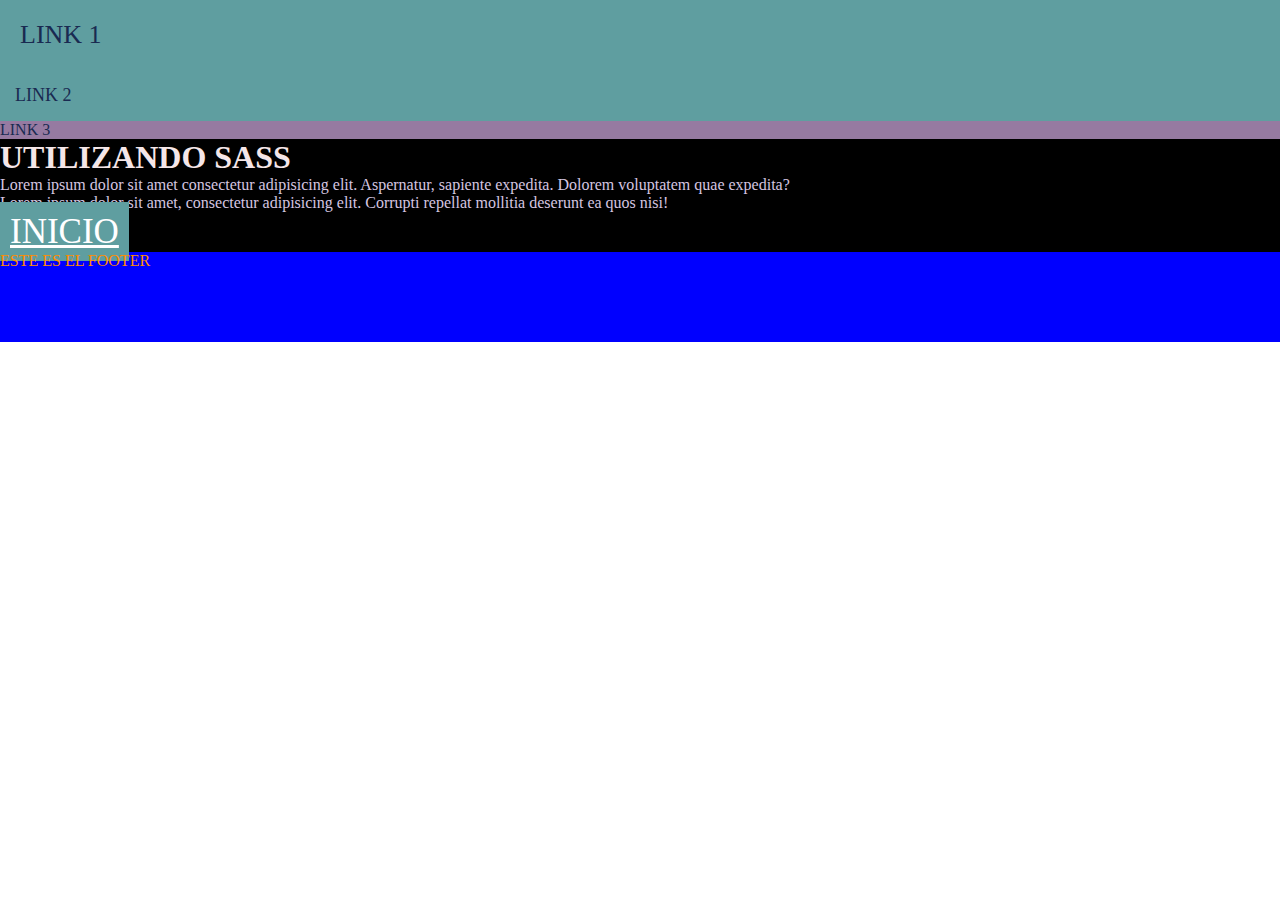
==== index.html @ cb4d7e94 "aplicando sass" ====
<!DOCTYPE html>
<html lang="en">

<head>
    <meta charset="UTF-8">
    <meta http-equiv="X-UA-Compatible" content="IE=edge">
    <meta name="viewport" content="width=device-width, initial-scale=1.0">
    <link rel="stylesheet" href="./css/style.css">
    <title>Document</title>
</head>

<body>
    <nav class="nav">
        <ul class="listaLinks">
            <li class="btn-grande">LINK 1</li>
            <li class="btn-mediano">LINK 2</li>
            <li>LINK 3</li>
        </ul>
    </nav>
    <main>
        <h1>UTILIZANDO SASS</h1>
        <div>
            <p>Lorem ipsum dolor sit amet consectetur adipisicing elit. Aspernatur, sapiente expedita. Dolorem
                voluptatem quae expedita?</p>
            <p>Lorem ipsum dolor sit amet, consectetur adipisicing elit. Corrupti repellat mollitia deserunt ea quos
                nisi!</p>
            <a href="./index.html">INICIO</a>
        </div>
    </main>

    <footer>
        <p>ESTE ES EL FOOTER</p>
    </footer>
</body>

</html>
---- css/style.css ----
* {
  margin: 0;
  padding: 0;
  box-sizing: border-box; }

.nav {
  background-color: #967AA1; }
  .nav .listaLinks li {
    color: #192A51; }

main {
  background-color: black; }
  main h1 {
    color: #F5E6E8; }
  main div {
    color: #D5C6E0; }
    main div a {
      color: white;
      background-color: cadetblue;
      padding: 10px;
      font-size: 35px; }
      main div a:hover {
        background-color: crimson; }

#mainBlog {
  color: white;
  background-color: darkolivegreen; }

footer {
  width: 100%;
  background-color: blue;
  color: darkorange;
  height: 10vh; }

.btn-grande {
  font-size: 26px;
  padding: 20px;
  background-color: cadetblue; }

.btn-mediano {
  font-size: 18px;
  padding: 15px;
  background-color: cadetblue; }
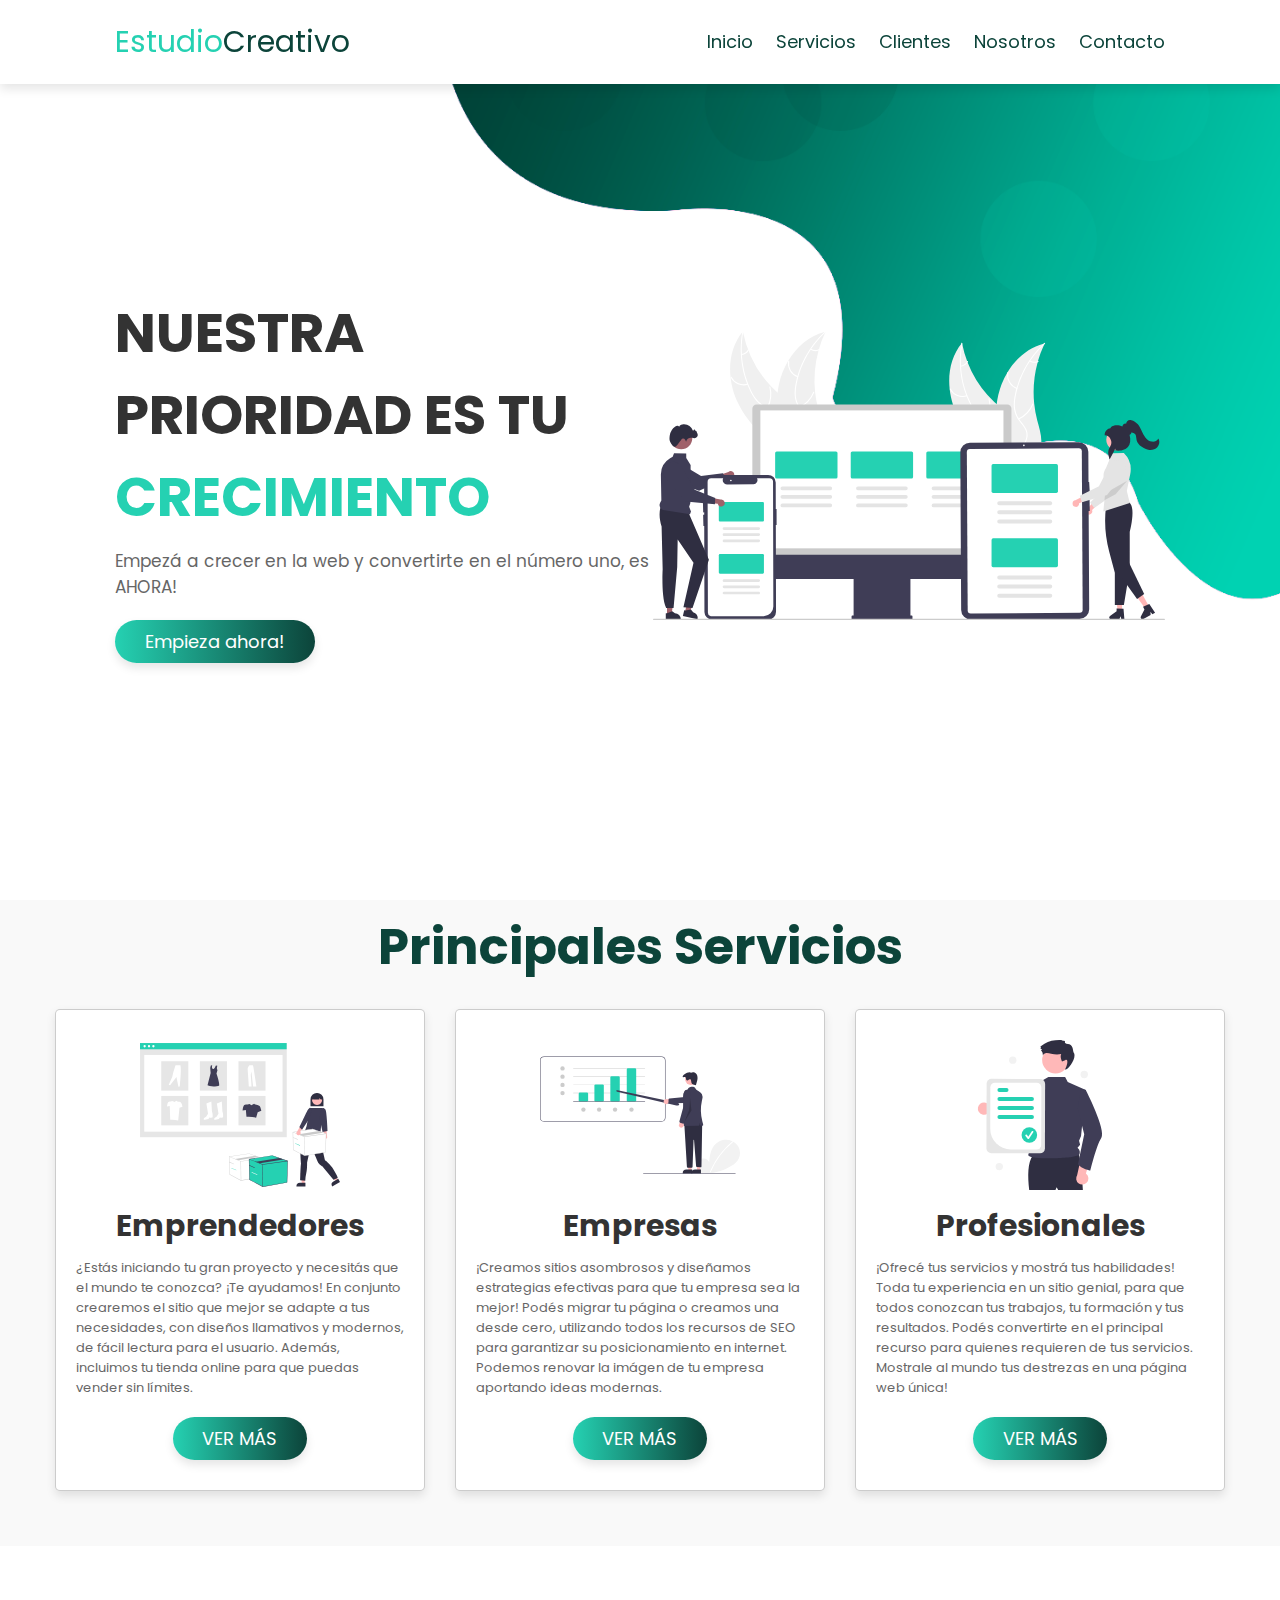
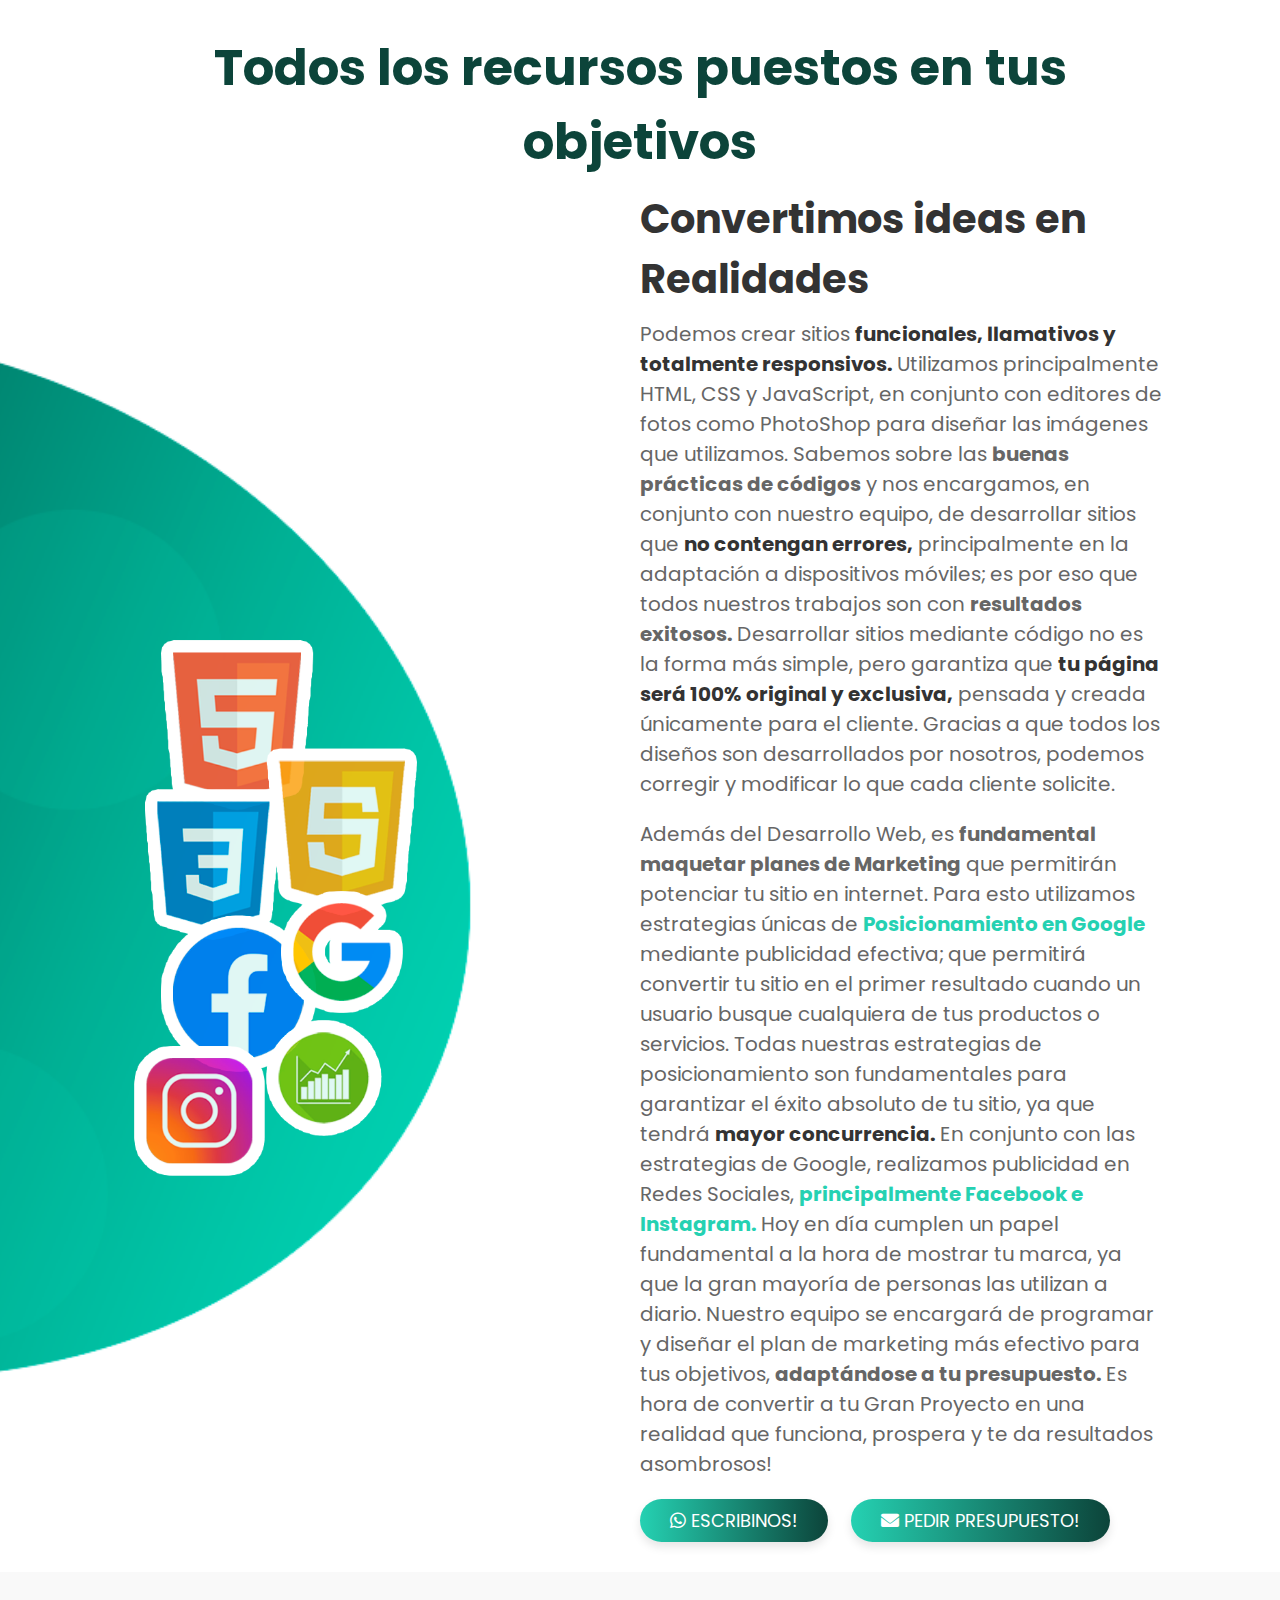
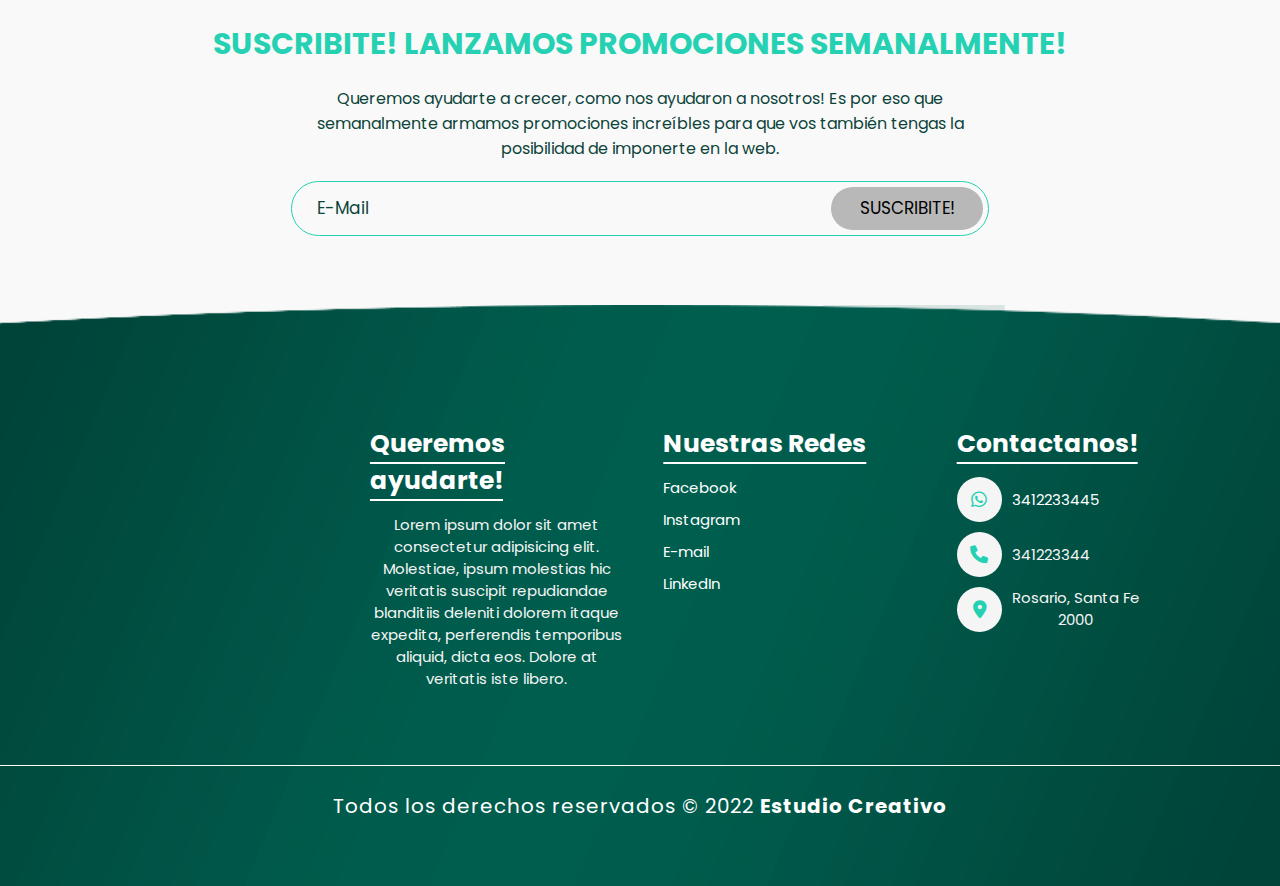
==== commit db55cac8: "subida del proyecto" ====
--- a/index.html
+++ b/index.html
@@ -1,36 +1,147 @@
 <!DOCTYPE html>
-<html lang="en">
+<html lang="es">
 
 <head>
     <meta charset="UTF-8">
     <meta http-equiv="X-UA-Compatible" content="IE=edge">
     <meta name="viewport" content="width=device-width, initial-scale=1.0">
+    <meta name="keywords" content="servicios, desarrollo web, pagina, html, emprendedores, empresas">
+    <meta name="description" content="Somos un Estudio de Desarrollo Web y Marketing al servicio de cada cliente">
+    <title>Estudio Creativo</title>
+    <link rel="shortcut icon" href="./img/favicon.ico">
+    <link rel="stylesheet" href="https://cdnjs.cloudflare.com/ajax/libs/font-awesome/6.0.0/css/all.min.css">
     <link rel="stylesheet" href="./css/style.css">
-    <title>Document</title>
 </head>
 
 <body>
-    <nav class="nav">
-        <ul class="listaLinks">
-            <li class="btn-grande">LINK 1</li>
-            <li class="btn-mediano">LINK 2</li>
-            <li>LINK 3</li>
-        </ul>
-    </nav>
-    <main>
-        <h1>UTILIZANDO SASS</h1>
-        <div>
-            <p>Lorem ipsum dolor sit amet consectetur adipisicing elit. Aspernatur, sapiente expedita. Dolorem
-                voluptatem quae expedita?</p>
-            <p>Lorem ipsum dolor sit amet, consectetur adipisicing elit. Corrupti repellat mollitia deserunt ea quos
-                nisi!</p>
-            <a href="./index.html">INICIO</a>
+    <header>
+        <a href="./index.html" class="logo"><span>Estudio</span>Creativo</a>
+
+        <input type="checkbox" id="menu-bar">
+        <label for="menu-bar" class="fa fa-bars"></label>
+        <nav class="navbar">
+            <a href="../index.html">Inicio</a>
+            <a href="./pages/servicios.html">Servicios</a>
+            <a href="./pages/portfolio.html">Clientes</a>
+            <a href="./pages/nosotros.html">Nosotros</a>
+            <a href="./pages/contacto.html">Contacto</a>
+        </nav>
+    </header>
+
+    <section class="inicio" id="inicio">
+        <div class="content">
+            <h3>Nuestra prioridad es tu <span>crecimiento</span></h3>
+            <p> Empezá a crecer en la web y convertirte en el número uno, es AHORA!</p>
+            <a href="./secciones/servicios.html" class="btn">Empieza ahora!</a>
         </div>
-    </main>
 
-    <footer>
-        <p>ESTE ES EL FOOTER</p>
-    </footer>
+        <div class="image">
+            <img src="./img/inicio.svg" alt="imageninicio">
+        </div>
+    </section>
+
+    <div class="detalles">
+        <h1 class="heading">Principales Servicios</h1>
+        <div class="caja-contenedor">
+            <div class="caja">
+                <img src="./img/emprendedores.svg" width="200" height="200" alt="ilustracionemprendedores">
+                <h3>Emprendedores</h3>
+                <p>¿Estás iniciando tu gran proyecto y necesitás que el mundo te conozca? ¡Te ayudamos! En conjunto crearemos el sitio que mejor se adapte a tus necesidades, con diseños llamativos y modernos, de fácil lectura para el usuario. Además, incluimos tu tienda online para que puedas vender sin límites.</p>
+
+                <a href="./secciones/servicios.html" class="btn">VER MÁS</a>
+            </div>
+
+            <div class="caja">
+                <img src="./img/empresas.svg" width="200" height="200" alt="ilustracionempresas">
+                <h3>Empresas</h3>
+                <p>¡Creamos sitios asombrosos y diseñamos estrategias efectivas para que tu empresa sea la mejor! Podés migrar tu página o creamos una desde cero, utilizando todos los recursos de SEO para garantizar su posicionamiento en internet. Podemos renovar la imágen de tu empresa aportando ideas modernas.</p>
+
+
+                <a href="./secciones/servicios.html" class="btn">VER MÁS</a>
+            </div>
+
+            <div class="caja">
+                <img src="./img/profesionales.svg" width="200" height="200" alt="ilustracionprofesionales">
+                <h3>Profesionales</h3>
+                <p>¡Ofrecé tus servicios y mostrá tus habilidades! Toda tu experiencia en un sitio genial, para que todos conozcan tus trabajos, tu formación y tus resultados. Podés convertirte en el principal recurso para quienes requieren de tus servicios. Mostrale al mundo tus destrezas en una página web única!</p>
+
+                <a href="./secciones/servicios.html" class="btn">VER MÁS</a>
+            </div>
+        </div>
+    </div>
+
+
+    <section class="acerca_de">
+        <h1 class="heading">Todos los recursos puestos en tus objetivos</h1>
+        <div class="columna">
+            <div class="image">
+                <img src="./img/servis.png" alt="recursosdediseño">
+            </div>
+
+            <div class="content">
+                <h3>Convertimos ideas en Realidades</h3>
+                <p>Podemos crear sitios <span class="funcionales">funcionales, llamativos y totalmente responsivos.</span> Utilizamos principalmente HTML, CSS y JavaScript, en conjunto con editores de fotos como PhotoShop para diseñar las imágenes que utilizamos. Sabemos sobre las <span class="buenas">buenas prácticas de códigos</span> y nos encargamos, en conjunto con nuestro equipo, de desarrollar sitios que <span class="nocont">no contengan errores,</span> principalmente en la adaptación a dispositivos móviles; es por eso que todos nuestros trabajos son con <span class="resultados">resultados exitosos.</span> Desarrollar sitios mediante código no es la forma más simple, pero garantiza que <span class="tupag">tu página será 100% original y exclusiva,</span> pensada y creada únicamente para el cliente. Gracias a que todos los diseños son desarrollados por nosotros, podemos corregir y modificar lo que cada cliente solicite.</p>
+            
+                <p>Además del Desarrollo Web, es <span class="fundamental">fundamental maquetar planes de Marketing</span> que permitirán potenciar tu sitio en internet. Para esto utilizamos estrategias únicas de <span class="posicionamiento">Posicionamiento en Google</span> mediante publicidad efectiva; que permitirá convertir tu sitio en el primer resultado cuando un usuario busque cualquiera de tus productos o servicios. Todas nuestras estrategias de posicionamiento son fundamentales para garantizar el éxito absoluto de tu sitio, ya que tendrá <span class="mayor">mayor concurrencia.</span> En conjunto con las estrategias de Google, realizamos publicidad en Redes Sociales, <span class="princip">principalmente Facebook e Instagram.</span> Hoy en día cumplen un papel fundamental a la hora de mostrar tu marca, ya que la gran mayoría de personas las utilizan a diario. Nuestro equipo se encargará de programar y diseñar el plan de marketing más efectivo para tus objetivos, <span class="adaptan">adaptándose a tu presupuesto.</span> Es hora de convertir a tu Gran Proyecto en una realidad que funciona, prospera y te da resultados asombrosos!</p>
+                
+                <div class="bottons">
+                    <a href="wa.link/phvful" class="btn"><i class="fa-brands fa-whatsapp"></i> ESCRIBINOS!</a>
+                    <a href="https://www.gmail.com" class="btn"><i class="fa-solid fa-envelope"></i> PEDIR PRESUPUESTO!</a>
+                </div>
+            </div>
+        </div>
+    </section>
+
+
+    <div class="suscribite">
+        <h3>SUSCRIBITE! LANZAMOS PROMOCIONES SEMANALMENTE!</h3>
+        <p>Queremos ayudarte a crecer, como nos ayudaron a nosotros! Es por eso que semanalmente armamos promociones increíbles para que vos también tengas la posibilidad de imponerte en la web.</p>
+        <form action="">
+            <input type="email" placeholder="E-mail" required>
+            <input type="submit" value="SUSCRIBITE!">
+        </form>
+    
+    </div>
+
+
+    <div class="footer">
+        <div class="caja-contenedor">
+            <div class="caja">
+                <h3>Queremos ayudarte!</h3>
+                <p>Lorem ipsum dolor sit amet consectetur adipisicing elit. Molestiae, ipsum molestias hic veritatis suscipit repudiandae blanditiis deleniti dolorem itaque expedita, perferendis temporibus aliquid, dicta eos. Dolore at veritatis iste libero.</p>
+            </div>
+
+            <div class="caja">
+                <h3>Nuestras Redes</h3>
+                <a href="https://www.facebook.com/estudiocreativo"> Facebook</a>
+                <a href="https://www.instagram.com/estudio.creativo">Instagram</a>
+                <a href="https://www.gmail.com">E-mail</a>
+                <a href="https://www.linkedin.com/estudiocreativo">LinkedIn</a>
+            </div>
+
+            <div class="caja">
+                <h3>Contactanos!</h3>
+            
+                <div class="info">
+                    <i class="fa-brands fa-whatsapp"></i>
+                    <a href="wa.link/phvful">3412233445</a>
+                </div>
+
+                <div class="info">
+                    <i class="fas fa-phone"></i>
+                    <p>341223344</p>
+                </div>
+
+                <div class="info">
+                    <i class="fas fa-map-marker-alt"></i>
+                    <p>Rosario, Santa Fe <br>2000</p>
+                </div>
+            </div>
+        </div>
+
+        <p class="creditos">Todos los derechos reservados © 2022 <b>Estudio Creativo</b></p>
+    </div>
+
 </body>
 
 </html>--- a/css/style.css
+++ b/css/style.css
@@ -1,43 +1,556 @@
+@import url("https://fonts.googleapis.com/css2?family=Bebas+Neue&family=Poppins:wght@200;400;600&family=Prompt:wght@200;300;500&family=Raleway:wght@300;400;500&family=Saira+Condensed:wght@300;500;700&display=swap");
 * {
   margin: 0;
   padding: 0;
-  box-sizing: border-box; }
-
-.nav {
-  background-color: #967AA1; }
-  .nav .listaLinks li {
-    color: #192A51; }
+  box-sizing: border-box;
+  font-family: 'Poppins', sans-serif;
+  text-decoration: none;
+  outline: none;
+  border: none; }
+
+*::selection {
+  background: var(--limon);
+  color: white; }
+
+html {
+  font-size: 62.4%; }
+
+body {
+  background: #f9f9f9; }
+
+section {
+  min-height: 100vh;
+  padding: 0 9%;
+  padding-top: 7.5rem;
+  padding-bottom: 2rem; }
+
+.heading {
+  text-align: center;
+  background: var(--verde);
+  color: transparent;
+  -webkit-background-clip: text;
+  background-clip: text;
+  font-size: 5rem;
+  padding: 1rem; }
+
+.funcionales {
+  color: #333;
+  font-weight: bold; }
+
+.buenas {
+  color: #666;
+  font-weight: bold; }
+
+.nocont {
+  color: #333;
+  font-weight: bold; }
+
+.resultados {
+  color: #666;
+  font-weight: bold; }
+
+.tupag {
+  color: #333;
+  font-weight: bold; }
+
+.fundamental {
+  color: #666;
+  font-weight: bold; }
+
+.posicionamiento {
+  color: #25d1b2;
+  font-weight: bold; }
+
+.mayor {
+  color: #333;
+  font-weight: bold; }
+
+.princip {
+  color: #25d1b2;
+  font-weight: bold; }
+
+.adaptan {
+  color: #666;
+  font-weight: bold; }
+
+header .logo {
+  font-size: 3rem;
+  color: #0c443a; }
+
+.heading {
+  text-align: center;
+  background: #0c443a;
+  color: transparent;
+  -webkit-background-clip: text;
+  background-clip: text;
+  font-size: 5rem;
+  padding: 1rem; }
+
+header {
+  position: fixed;
+  top: 0;
+  left: 0;
+  width: 100%;
+  background-color: white;
+  box-shadow: 0 0.5rem 1rem rgba(0, 0, 0, 0.1);
+  padding: 2rem 9%;
+  display: flex;
+  align-items: center;
+  justify-content: space-between;
+  z-index: 1000; }
+  header .logo span {
+    color: #25d1b2; }
+  header .navbar a {
+    font-size: 1.8rem;
+    margin-left: 2rem;
+    color: #0c443a;
+    cursor: pointer; }
+  header .navbar a:hover {
+    color: #25d1b2; }
+  header input {
+    display: none; }
+  header label {
+    font-size: 3rem;
+    color: #0c443a;
+    cursor: pointer;
+    visibility: hidden;
+    opacity: 0; }
+
+.inicio {
+  display: flex;
+  align-items: center;
+  justify-content: center;
+  background: url(../../img/inicio_fondo.png) no-repeat;
+  background-size: cover;
+  background-position: center; }
+  .inicio .image img {
+    width: 40vw;
+    animation: float 3s linear infinite; }
+
+@keyframes float {
+  0%,
+  100% {
+    transform: translateY(0rem); }
+  50% {
+    transform: translateY(-3.5rem); } }
+  .inicio .content h3 {
+    font-size: 5.5rem;
+    color: #333;
+    text-transform: uppercase; }
+    .inicio .content h3 span {
+      color: #25d1b2;
+      text-transform: uppercase; }
+  .inicio .content p {
+    font-size: 1.7rem;
+    color: #666;
+    padding: 1rem 0;
+    text-align: left; }
+
+.detalles .caja-contenedor {
+  display: flex;
+  align-items: center;
+  justify-content: center;
+  flex-wrap: wrap;
+  margin: 4rem;
+  margin-top: 0; }
+  .detalles .caja-contenedor .caja {
+    flex: 1 1 30rem;
+    background: white;
+    border-radius: .5rem;
+    border: 0.1rem solid rgba(0, 0, 0, 0.2);
+    box-shadow: 0 0.5rem 1rem rgba(0, 0, 0, 0.1);
+    margin: 1.5rem;
+    padding: 3rem 2rem;
+    border-radius: .5rem;
+    text-align: center;
+    transition: .2s linear; }
+    .detalles .caja-contenedor .caja img {
+      height: 15rem; }
+    .detalles .caja-contenedor .caja h3 {
+      font-size: 3rem;
+      color: #333;
+      padding-top: 1rem; }
+    .detalles .caja-contenedor .caja p {
+      font-size: 1.3rem;
+      color: #666;
+      padding: 1rem 0;
+      text-align: left; }
+
+.acerca_de {
+  background: url(../../img/fondo_2.png) no-repeat;
+  background-size: cover;
+  background-position: center;
+  padding-bottom: 3rem; }
+  .acerca_de .columna {
+    display: flex;
+    align-items: center;
+    justify-content: center;
+    flex-wrap: wrap; }
+    .acerca_de .columna .image {
+      flex: 1 1 40rem; }
+      .acerca_de .columna .image img {
+        width: 100%; }
+    .acerca_de .columna .content {
+      flex: 1 1 40rem; }
+      .acerca_de .columna .content h3 {
+        font-size: 4rem;
+        color: #333; }
+      .acerca_de .columna .content p {
+        font-size: 2rem;
+        color: #666;
+        padding: 1rem 0;
+        text-align: left; }
+      .acerca_de .columna .content .bottons a:last-child {
+        margin-left: 2rem; }
+
+.suscribite {
+  text-align: center;
+  padding: 5rem 1rem; }
+  .suscribite h3 {
+    color: #25d1b2;
+    font-size: 3rem;
+    text-transform: uppercase; }
+  .suscribite p {
+    color: #0c443a;
+    font-size: 1.6rem;
+    margin: 2rem auto;
+    width: 70rem; }
+  .suscribite form {
+    display: flex;
+    max-width: 70rem;
+    border: 0.2rem solid #25d1b2;
+    padding: .5rem;
+    border-radius: 5rem;
+    margin: 2rem auto;
+    height: 5.5rem; }
+  .suscribite form input[type="email"] {
+    padding: 0 2rem;
+    font-size: 1.7rem;
+    background: none;
+    width: 100%;
+    color: #0c443a;
+    text-transform: none;
+    background: none; }
+  .suscribite form input[type="email"]::placeholder {
+    color: #0c443a;
+    text-transform: capitalize; }
+  .suscribite form input[type="submit"] {
+    background: #b9b8b8;
+    width: 20rem;
+    font-size: 1.7rem;
+    border-radius: 5rem;
+    cursor: pointer; }
+  .suscribite form input[type="submit"]:hover {
+    color: white; }
 
 main {
-  background-color: black; }
-  main h1 {
-    color: #F5E6E8; }
-  main div {
-    color: #D5C6E0; }
-    main div a {
-      color: white;
-      background-color: cadetblue;
-      padding: 10px;
-      font-size: 35px; }
-      main div a:hover {
-        background-color: crimson; }
-
-#mainBlog {
-  color: white;
-  background-color: darkolivegreen; }
-
-footer {
+  margin-top: 200px;
+  margin-left: 150px;
+  margin-right: 150px; }
+
+.gallery {
+  padding-bottom: 5em;
+  padding-top: 3em;
+  display: grid;
+  grid-template-columns: repeat(4, 1fr);
+  grid-auto-rows: 160px;
+  grid-template-areas: "img1 img1 img2 img3"+ "img1 img1 img4 img4"+ "img5 img5 img6 img7"+ "img5 img5 img8 img8";
+  gap: .8em; }
+  .gallery .gallery__picture {
+    position: relative;
+    cursor: pointer;
+    overflow: hidden; }
+  .gallery .gallery__picture::before {
+    content: "";
+    transform: scaleY(0);
+    transition: transform .4s; }
+  .gallery .gallery__picture:hover::before {
+    position: absolute;
+    content: "Visita el sitio para ver el trabajo terminado";
+    top: 0;
+    bottom: 0;
+    left: 0;
+    right: 0;
+    background-color: #25d1b2;
+    color: white;
+    display: flex;
+    align-items: center;
+    font-size: 1.5rem;
+    transform: scaleY(1); }
+  .gallery .gallery__picture--g1 {
+    grid-area: img1; }
+  .gallery .gallery__picture--g3 {
+    grid-area: img3; }
+  .gallery .gallery__picture--g4 {
+    grid-area: img4; }
+  .gallery .gallery__picture--g5 {
+    grid-area: img5; }
+  .gallery .gallery__picture--g6 {
+    grid-area: img6; }
+  .gallery .gallery__picture--g7 {
+    grid-area: img7; }
+  .gallery .gallery__picture--g8 {
+    grid-area: img8; }
+  .gallery .gallery__img {
+    width: 100%;
+    height: 100%;
+    object-fit: cover; }
+
+.titulo__clientes {
+  text-align: center;
+  font-size: 5rem;
+  padding: .8em 0 .4em;
+  color: #0c443a; }
+
+.contacto {
+  display: flex;
+  align-items: center;
+  justify-content: center;
+  flex-wrap: wrap;
+  padding-bottom: 4rem; }
+  .contacto .image {
+    flex: 1 1 40rem; }
+  .contacto img {
+    width: 100%;
+    padding: 2rem; }
+  .contacto form {
+    flex: 1 1 40rem;
+    padding: 2rem 3rem;
+    border: 0.1rem solid rgba(0, 0, 0, 0.2);
+    box-shadow: 0 0.5rem 1rem rgba(0, 0, 0, 0.1);
+    border-radius: .5rem;
+    background: white; }
+    .contacto form .inputcaja {
+      position: relative; }
+      .contacto form .inputcaja input, .contacto form .inputcaja .contacto form .inputcaja textarea {
+        width: 100%;
+        background: none;
+        color: #333;
+        margin: 1.5rem 0;
+        padding: .5rem 0;
+        font-size: 1.7rem;
+        border-bottom: 0.1rem solid rgba(0, 0, 0, 0.1);
+        text-transform: none; }
+      .contacto form .inputcaja textarea {
+        resize: none;
+        height: 13rem; }
+      .contacto form .inputcaja label {
+        position: absolute;
+        top: 1.7rem;
+        left: 0;
+        font-size: 1.7rem;
+        color: #666;
+        transition: .2s linear; }
+      .contacto form .inputcaja input:focus ~ label, .contacto form .inputcaja .contacto form .inputcaja input:valid ~ label, .contacto form .inputcaja .contacto form .inputcaja textarea:focus ~ label, .contacto form .inputcaja .contacto form .inputcaja textarea:valid ~ label {
+        top: -.5rem;
+        font-size: 1.5rem;
+        color: #25d1b2; }
+  .contacto .heading {
+    text-align: left;
+    padding: 0;
+    padding-bottom: 2rem; }
+
+.nosotros h2 {
+  text-align: center;
+  font-size: 5rem;
+  color: #25d1b2;
+  margin-top: 2rem;
+  margin-bottom: 2rem; }
+
+p {
+  text-align: center;
+  font-size: 2.5rem;
+  color: #333; }
+
+.opiniones .caja-contenedor {
+  display: flex;
+  align-items: center;
+  justify-content: center;
+  flex-wrap: wrap; }
+  .opiniones .caja-contenedor .caja {
+    background: white;
+    margin: 1rem;
+    padding: 1rem;
+    text-align: center;
+    position: relative;
+    border: 0.1rem solid rgba(0, 0, 0, 0.2);
+    box-shadow: 0 0.5rem 1rem rgba(0, 0, 0, 0.1);
+    flex: 1 1 30rem;
+    border-radius: .5rem; }
+    .opiniones .caja-contenedor .caja .fa-code {
+      position: absolute;
+      top: 1rem;
+      right: 2rem;
+      font-size: 8rem;
+      color: #25d1b2;
+      opacity: .3; }
+    .opiniones .caja-contenedor .caja .fa-bullhorn {
+      position: absolute;
+      top: 1rem;
+      right: 2rem;
+      font-size: 8rem;
+      color: #25d1b2;
+      opacity: .3; }
+    .opiniones .caja-contenedor .caja .fa-swatchbook {
+      position: absolute;
+      top: 1rem;
+      right: 2rem;
+      font-size: 8rem;
+      color: #25d1b2;
+      opacity: .3; }
+  .opiniones .caja-contenedor .user img {
+    border-radius: 50%;
+    object-fit: cover;
+    height: 8rem;
+    width: 8rem;
+    margin-top: 2rem; }
+  .opiniones .caja-contenedor .user h3 {
+    color: #0c443a;
+    font-size: 2rem; }
+  .opiniones .caja-contenedor .user .stars i {
+    color: #0c443a;
+    font-size: 1.5rem;
+    padding: 1rem 0; }
+  .opiniones .caja-contenedor .comentarios {
+    color: #666;
+    font-size: 1.5rem;
+    padding: 1rem; }
+
+.footer {
   width: 100%;
-  background-color: blue;
-  color: darkorange;
-  height: 10vh; }
-
-.btn-grande {
-  font-size: 26px;
-  padding: 20px;
-  background-color: cadetblue; }
-
-.btn-mediano {
-  font-size: 18px;
-  padding: 15px;
-  background-color: cadetblue; }
+  padding: 40px 0;
+  background-image: url(../../img/footer-fondo.png);
+  background-size: cover;
+  background-position: center; }
+  .footer .caja-contenedor {
+    display: flex;
+    flex-wrap: wrap;
+    justify-content: space-between;
+    margin: 5rem;
+    align-items: stretch;
+    margin-left: 350px; }
+    .footer .caja-contenedor .caja {
+      flex: 1 1 25rem;
+      margin: 2rem; }
+      .footer .caja-contenedor .caja h3 {
+        font-size: 2.5rem;
+        padding: 1rem 0;
+        color: white;
+        text-decoration: underline;
+        text-underline-offset: 1rem; }
+      .footer .caja-contenedor .caja p {
+        font-size: 1.5rem;
+        padding: .5rem 0;
+        color: whitesmoke; }
+      .footer .caja-contenedor .caja a {
+        display: block;
+        font-size: 1.5rem;
+        padding: .5rem 0;
+        color: white; }
+        .footer .caja-contenedor .caja a a:hover {
+          text-decoration: underline; }
+      .footer .caja-contenedor .caja .info {
+        display: flex;
+        align-items: center; }
+        .footer .caja-contenedor .caja .info i {
+          margin: .5rem 0;
+          margin-right: 1rem;
+          border-radius: 50%;
+          background: whitesmoke;
+          color: #25d1b2;
+          font-size: 1.8rem;
+          height: 4.5rem;
+          width: 4.5rem;
+          line-height: 4.5rem;
+          text-align: center; }
+  .footer .creditos {
+    font-size: 2rem;
+    font-weight: normal;
+    letter-spacing: .1rem;
+    color: white;
+    border-top: .1rem solid white;
+    padding: 2.5rem 1rem;
+    text-align: center; }
+
+.btn {
+  display: inline-block;
+  margin-top: 1rem;
+  padding: .8rem 3rem;
+  border-radius: 5rem;
+  background: linear-gradient(90deg, #25d1b2, #0c443a);
+  font-size: 1.8rem;
+  color: #fff;
+  cursor: pointer;
+  box-shadow: 0 0.5rem 1rem rgba(0, 0, 0, 0.1);
+  transition: all .3s linear; }
+  .btn:hover {
+    transform: scale(1.1); }
+
+@media (max-width: 1200px) {
+  html {
+    font-size: 55%; }
+  .footer .caja-contenedor {
+    margin-left: 150px; } }
+
+@media (max-width: 990px) {
+  section {
+    padding: 0 3%;
+    padding-top: 7.5rem;
+    padding-bottom: 2rem; }
+  .footer .caja-contenedor {
+    margin-left: 120px; } }
+
+@media (max-width: 768px) {
+  header label {
+    visibility: visible;
+    opacity: 1; }
+  header .navbar {
+    position: absolute;
+    top: 100%;
+    left: 0;
+    width: 100%;
+    background: white;
+    padding: 1rem 2rem;
+    border-top: 0.1rem solid rgba(0, 0, 0, 0.2);
+    box-shadow: 0 0.5rem 1rem rgba(0, 0, 0, 0.1);
+    transform-origin: top;
+    transform: scaleY(0);
+    opacity: 0;
+    transition: .2s linear; }
+    header .navbar a {
+      display: block;
+      margin: 2rem 0;
+      font-size: 2rem; }
+  input:checked ~ .navbar {
+    transform: scaleY(1);
+    opacity: 1; }
+  input:checked ~ label::before {
+    content: '\f00d'; }
+  .inicio {
+    flex-flow: column-reverse; }
+    .inicio .image img {
+      width: 100%; }
+    .inicio .content h3 {
+      font-size: 3.6rem; }
+    .inicio .content p {
+      font-size: 1.5rem; }
+  .acerca_de {
+    background-position: right; }
+  .suscribite p {
+    width: auto; }
+  .footer .caja-contenedor {
+    margin-left: 130px; } }
+
+@media (max-width: 450px) {
+  html {
+    font-size: 49%; }
+  .acerca_de .columna .content .bottons a {
+    width: 100%;
+    text-align: center; }
+    .acerca_de .columna .content .bottons a :last-child {
+      margin: 1rem 0; }
+  .footer .caja-contenedor {
+    margin-left: 80px; } }
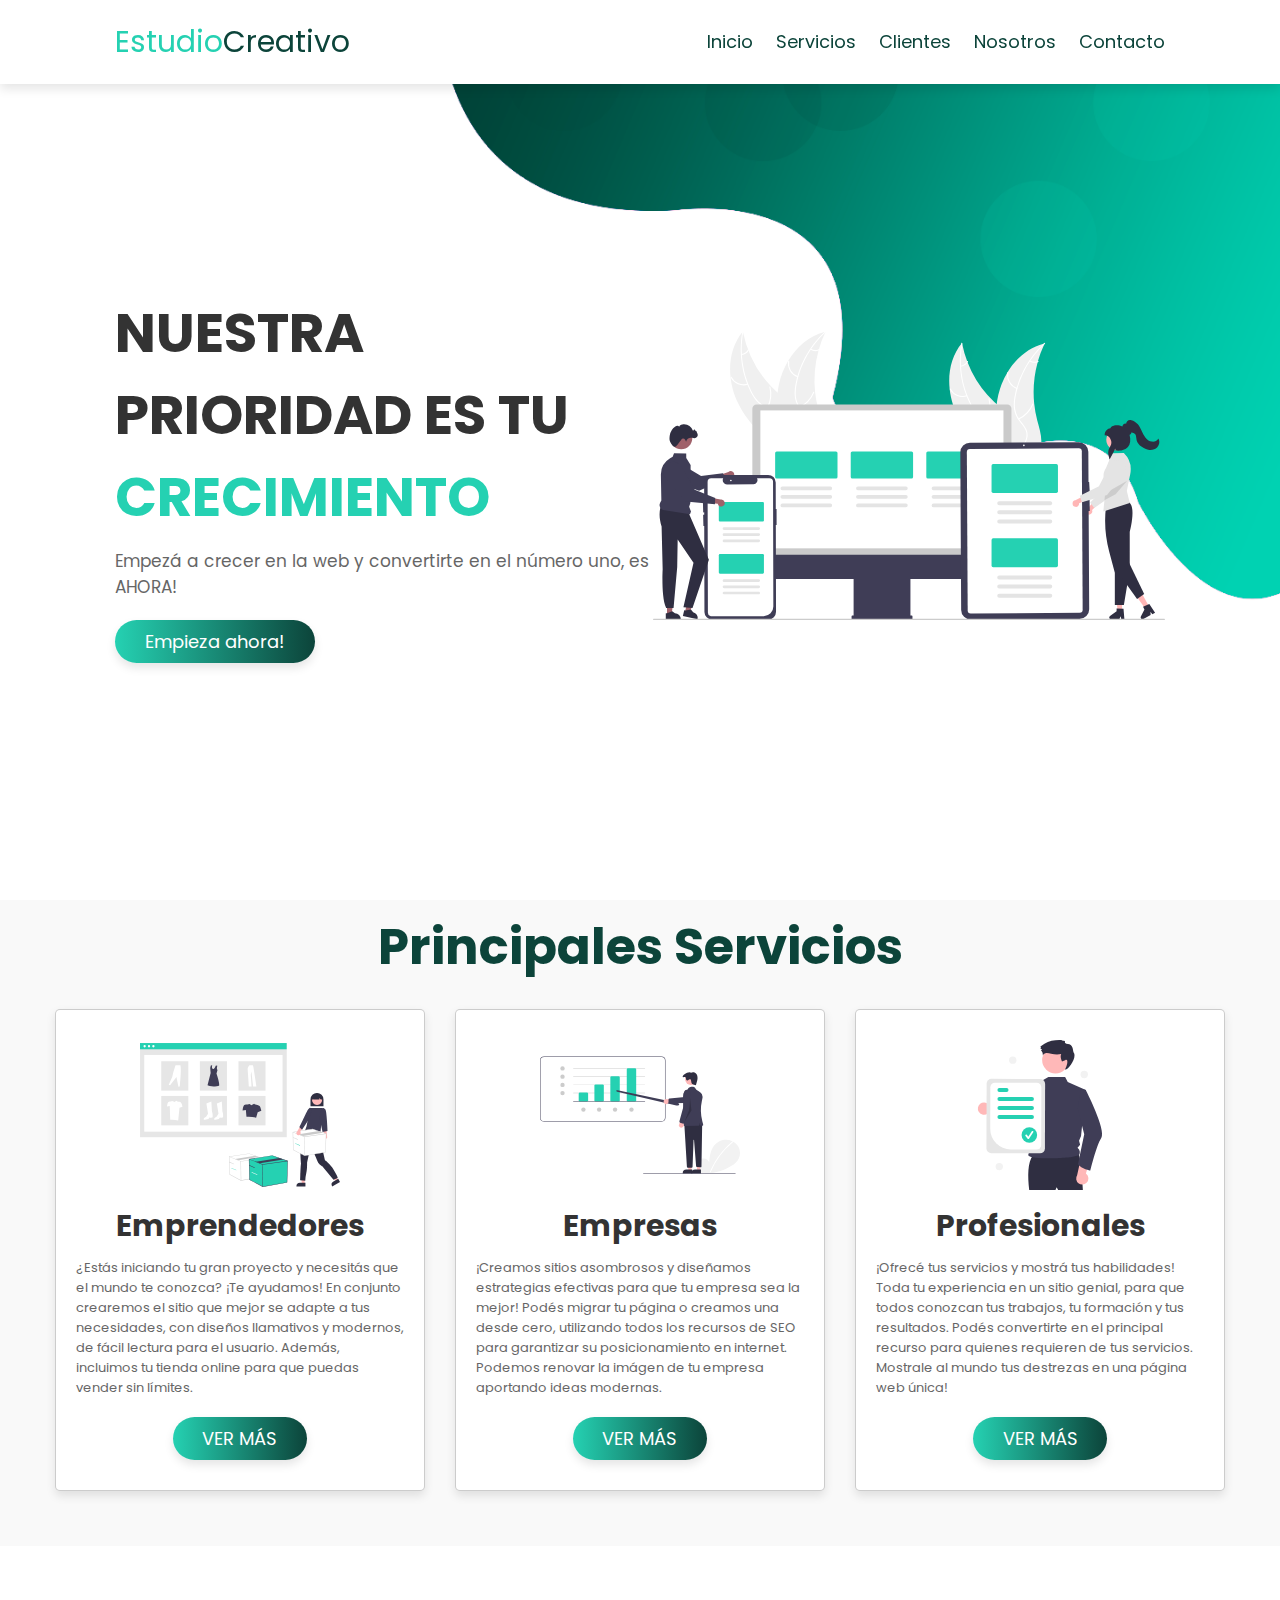
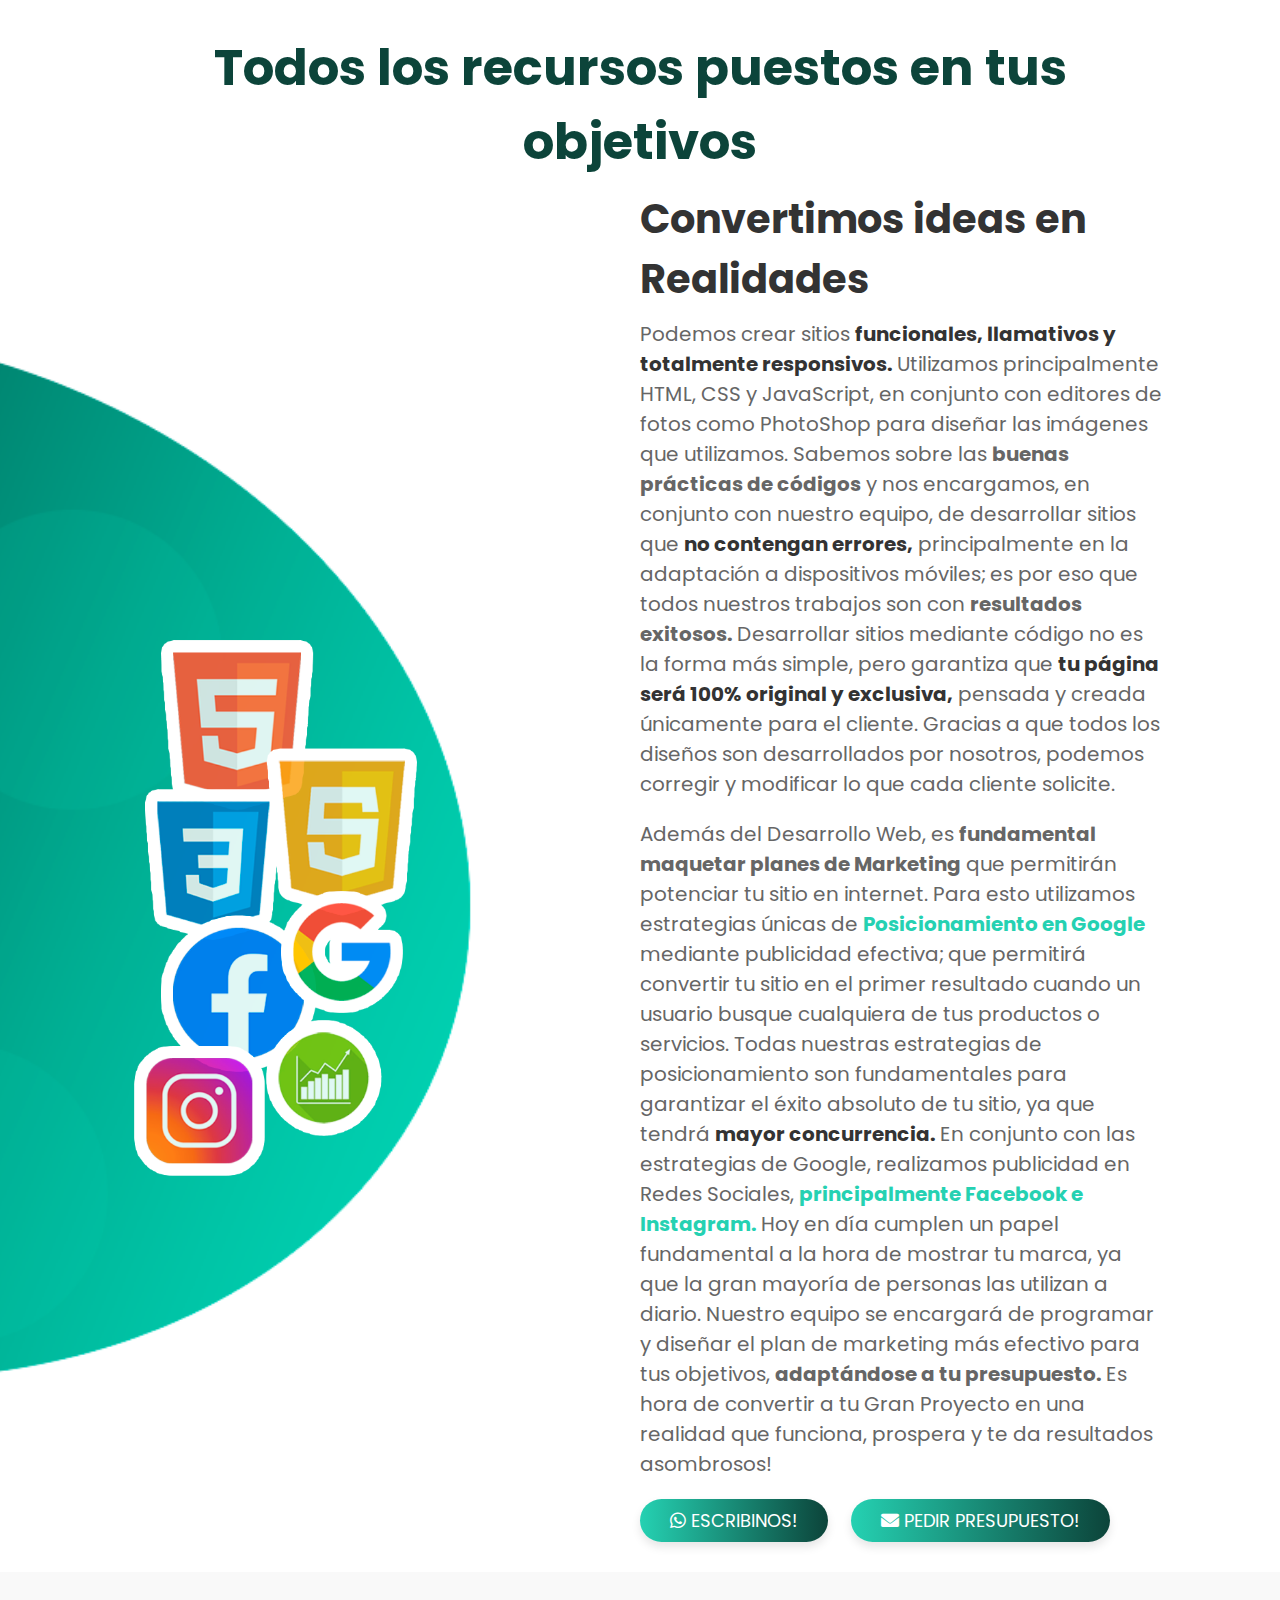
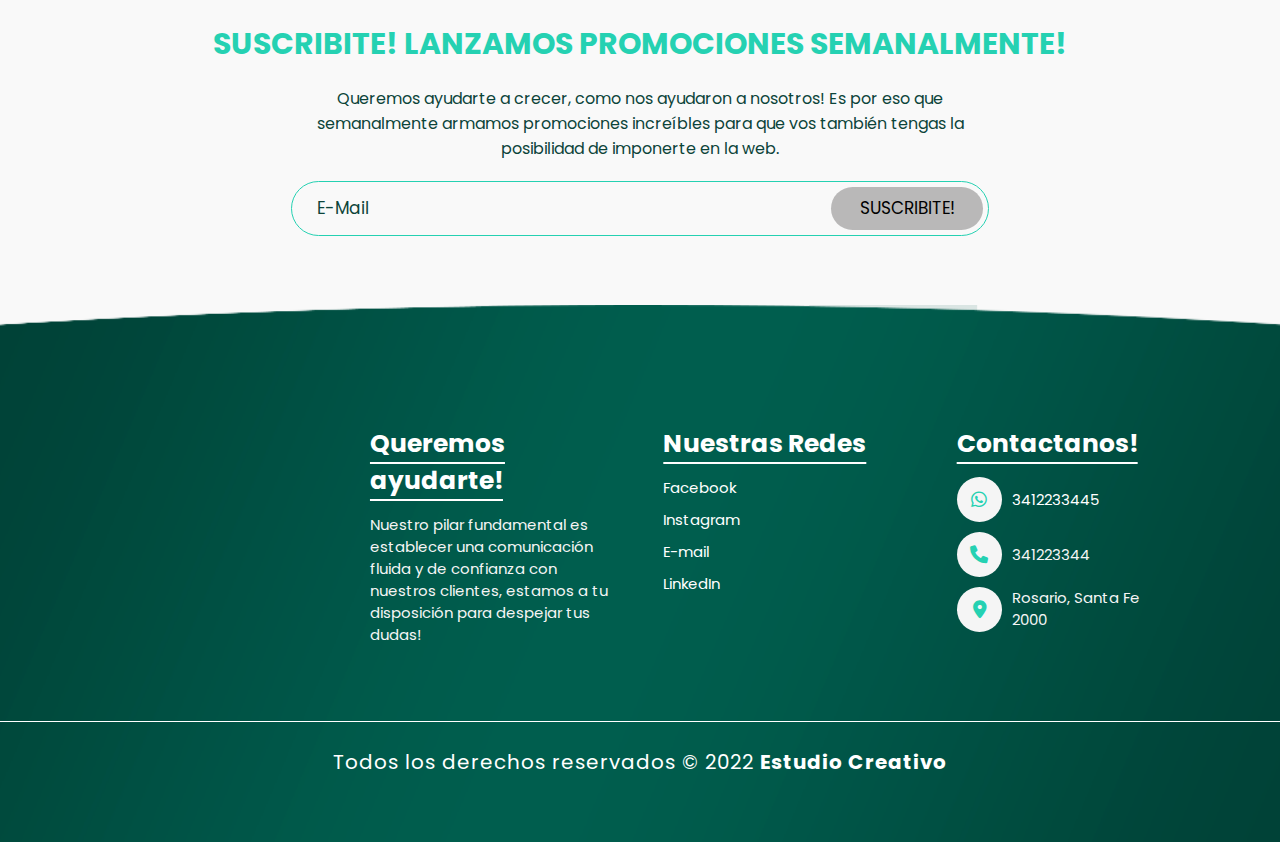
==== commit 82543273: "modifique footer" ====
--- a/index.html
+++ b/index.html
@@ -108,7 +108,7 @@
         <div class="caja-contenedor">
             <div class="caja">
                 <h3>Queremos ayudarte!</h3>
-                <p>Lorem ipsum dolor sit amet consectetur adipisicing elit. Molestiae, ipsum molestias hic veritatis suscipit repudiandae blanditiis deleniti dolorem itaque expedita, perferendis temporibus aliquid, dicta eos. Dolore at veritatis iste libero.</p>
+                <p>Nuestro pilar fundamental es establecer una comunicación fluida y de confianza con nuestros clientes, estamos a tu disposición para despejar tus dudas!</p>
             </div>
 
             <div class="caja">
--- a/css/style.css
+++ b/css/style.css
@@ -419,6 +419,54 @@
     font-size: 1.5rem;
     padding: 1rem; }
 
+.servicios h2 {
+  font-size: 2.5rem;
+  text-align: center;
+  color: #25d1b2;
+  margin-top: 5rem; }
+
+.servicios .caja-contenedor {
+  display: flex;
+  align-items: center;
+  justify-content: center;
+  flex-wrap: wrap; }
+  .servicios .caja-contenedor .caja {
+    flex: 1 1 30rem;
+    margin: 1rem;
+    padding: 1rem;
+    background: white;
+    border: 0.1rem solid rgba(0, 0, 0, 0.2);
+    box-shadow: 0 0.5rem 1rem rgba(0, 0, 0, 0.1);
+    border-radius: .5rem;
+    text-align: center;
+    padding-bottom: 3rem; }
+    .servicios .caja-contenedor .caja .titulo {
+      color: #0c443a;
+      font-size: 2.5rem;
+      padding-top: 1rem; }
+    .servicios .caja-contenedor .caja .tipos {
+      font-size: 4rem;
+      color: #25d1b2;
+      padding: 1rem 0; }
+      .servicios .caja-contenedor .caja .tipos span {
+        font-size: 2rem; }
+    .servicios .caja-contenedor .caja ul {
+      padding: 1rem 0;
+      list-style: none; }
+      .servicios .caja-contenedor .caja ul li {
+        font-size: 1.7rem;
+        color: #333;
+        padding: .5rem 0; }
+        .servicios .caja-contenedor .caja ul li .fa-check {
+          color: lightgreen;
+          padding-right: .5rem; }
+        .servicios .caja-contenedor .caja ul li .fa-times {
+          color: red;
+          padding-right: .5rem; }
+
+.servicios .caja-contenedor .caja:nth-child(2), .servicios .caja-contenedor .caja:hover {
+  border: 0.3rem solid #25d1b2; }
+
 .footer {
   width: 100%;
   padding: 40px 0;
@@ -444,7 +492,8 @@
       .footer .caja-contenedor .caja p {
         font-size: 1.5rem;
         padding: .5rem 0;
-        color: whitesmoke; }
+        color: whitesmoke;
+        text-align: left; }
       .footer .caja-contenedor .caja a {
         display: block;
         font-size: 1.5rem;
@@ -501,7 +550,9 @@
     padding-top: 7.5rem;
     padding-bottom: 2rem; }
   .footer .caja-contenedor {
-    margin-left: 120px; } }
+    margin-left: 120px; }
+  section {
+    min-height: 65vh; } }
 
 @media (max-width: 768px) {
   header label {
@@ -542,7 +593,9 @@
   .suscribite p {
     width: auto; }
   .footer .caja-contenedor {
-    margin-left: 130px; } }
+    margin-left: 130px; }
+  main {
+    margin-top: 100px; } }
 
 @media (max-width: 450px) {
   html {
@@ -553,4 +606,6 @@
     .acerca_de .columna .content .bottons a :last-child {
       margin: 1rem 0; }
   .footer .caja-contenedor {
-    margin-left: 80px; } }
+    margin-left: 80px; }
+  img {
+    display: none; } }
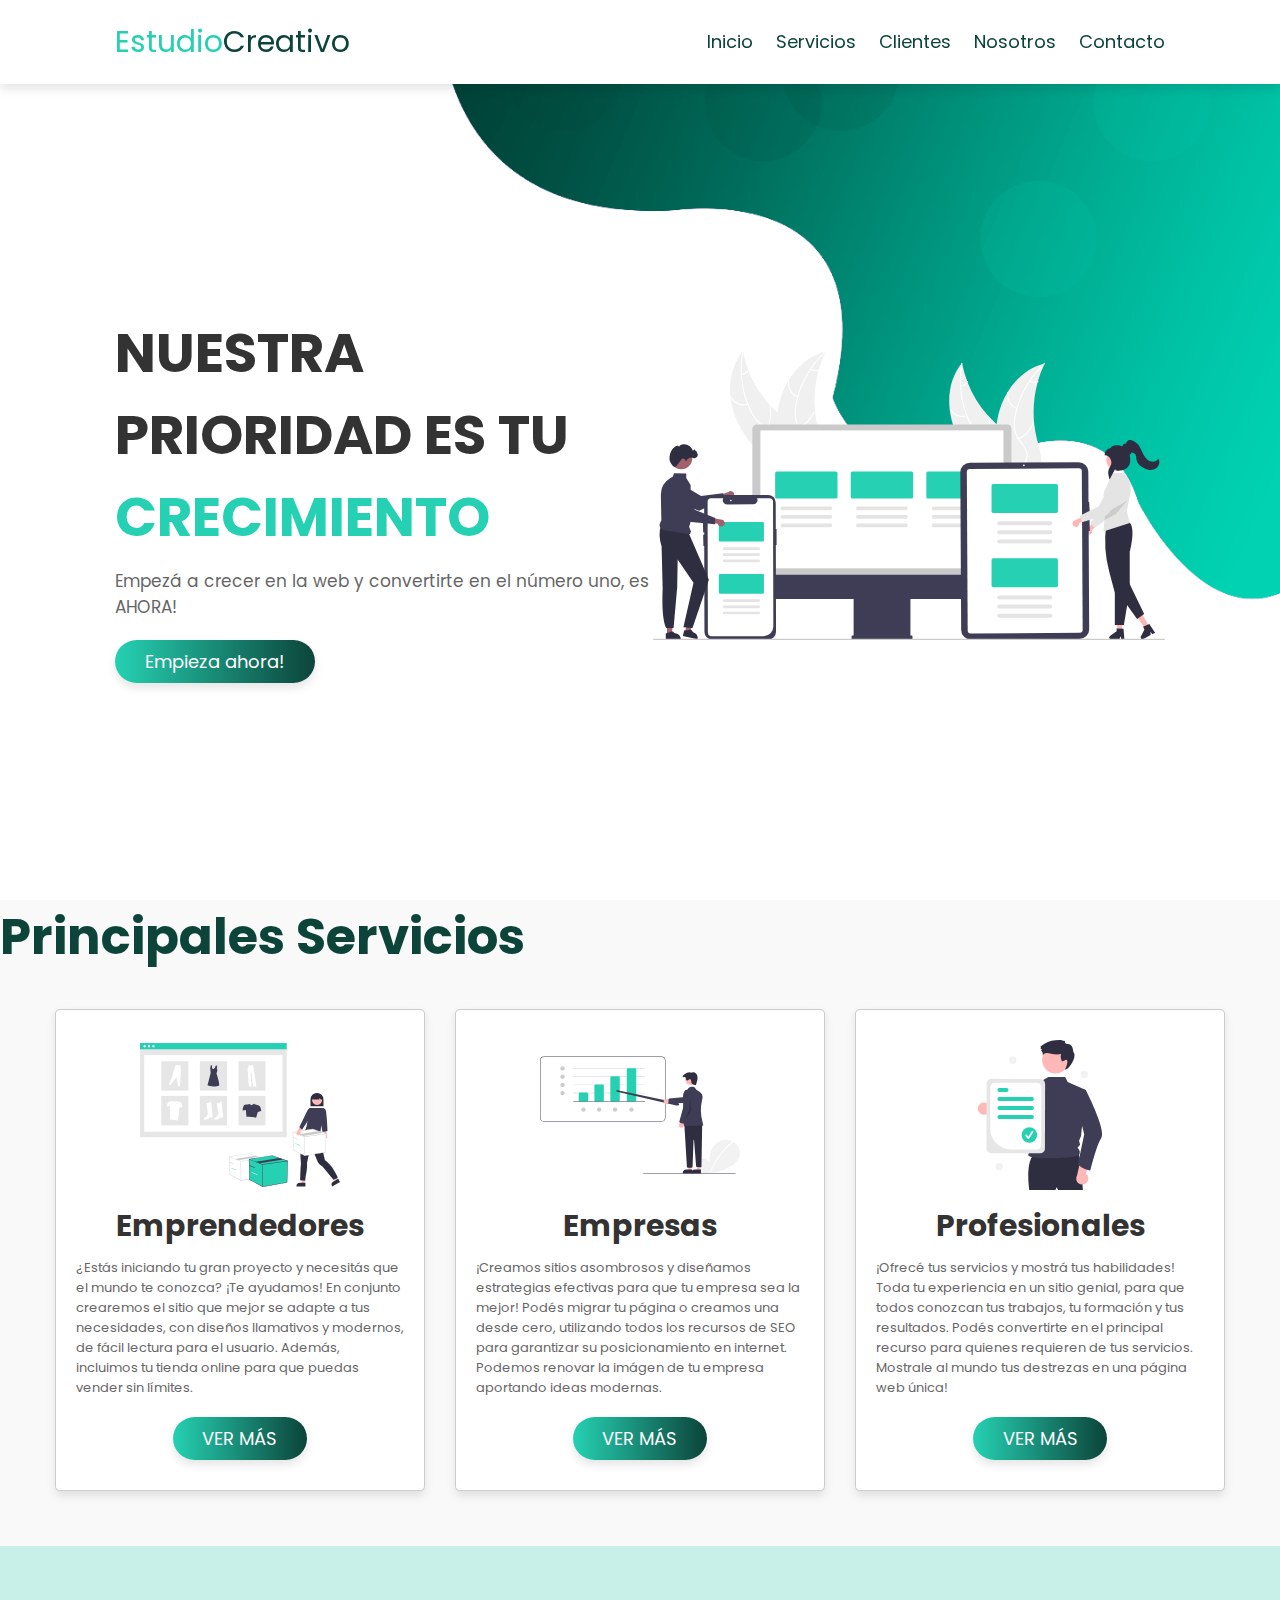
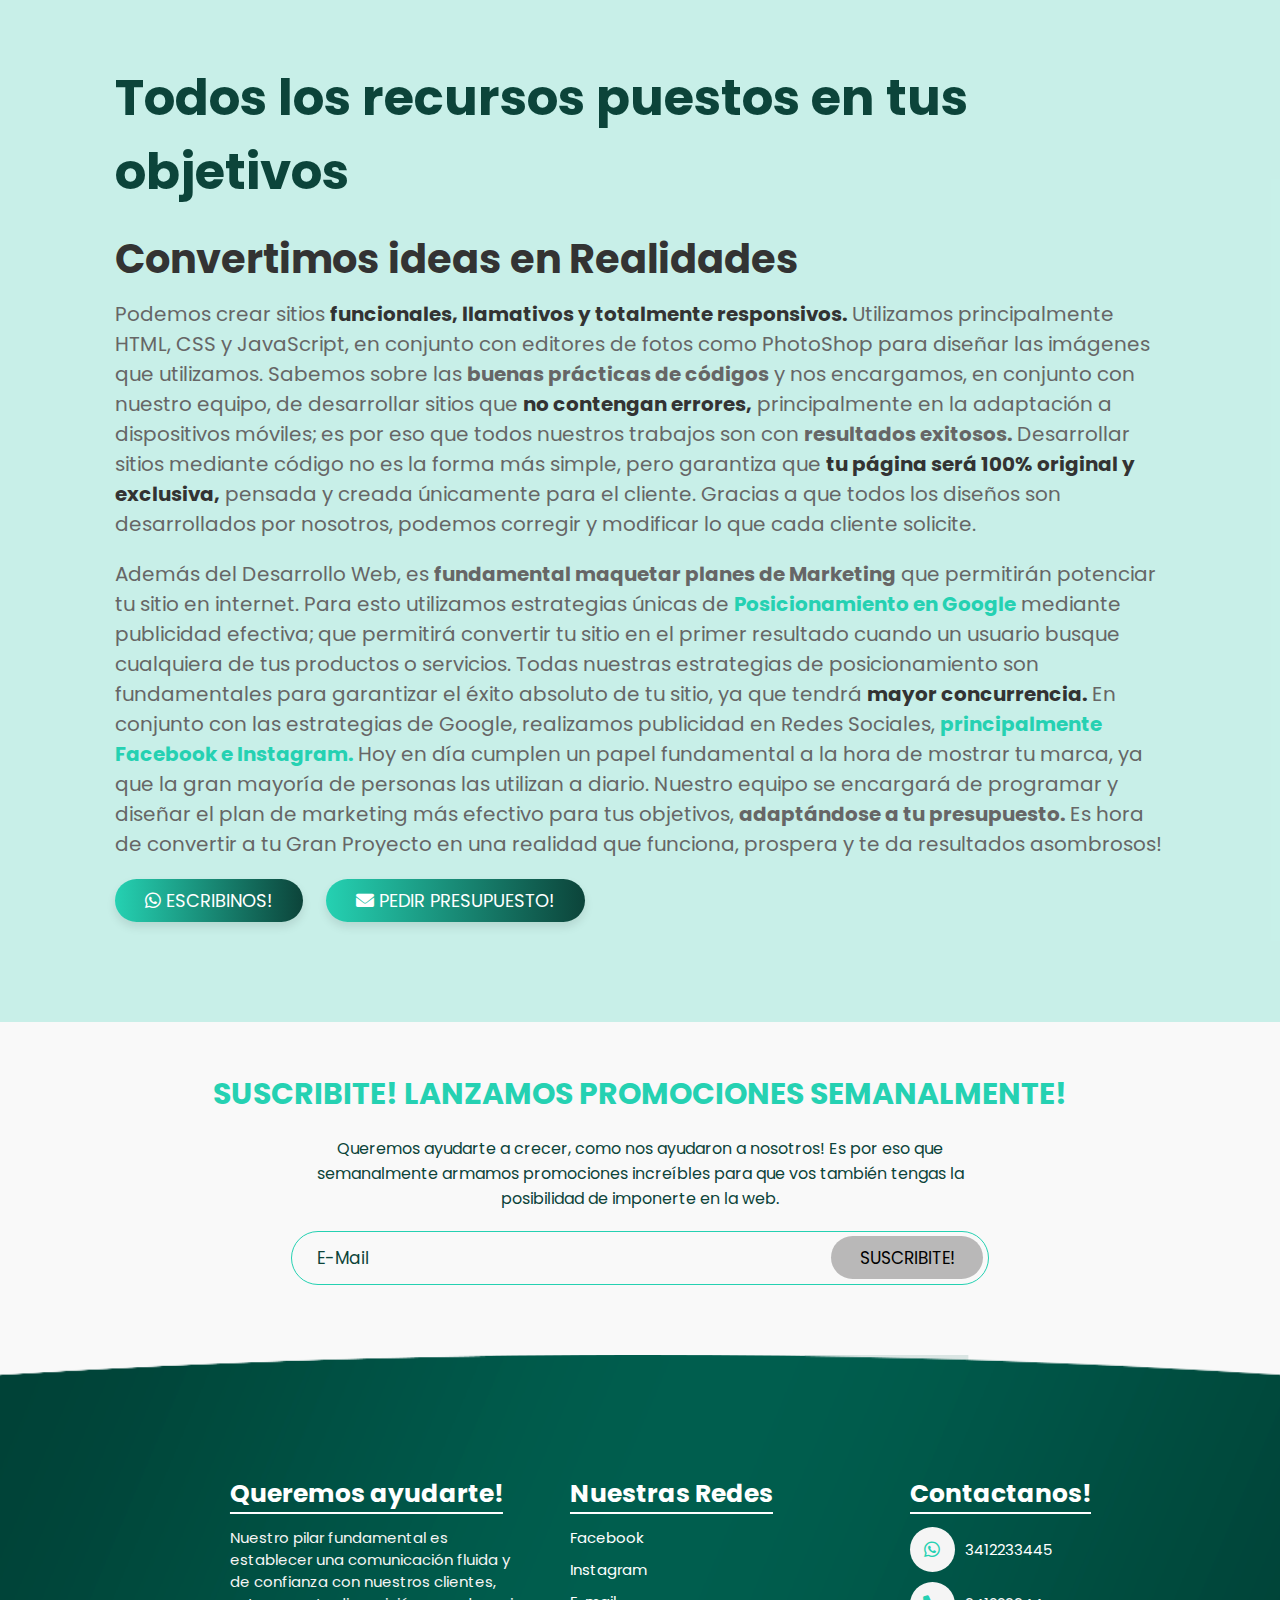
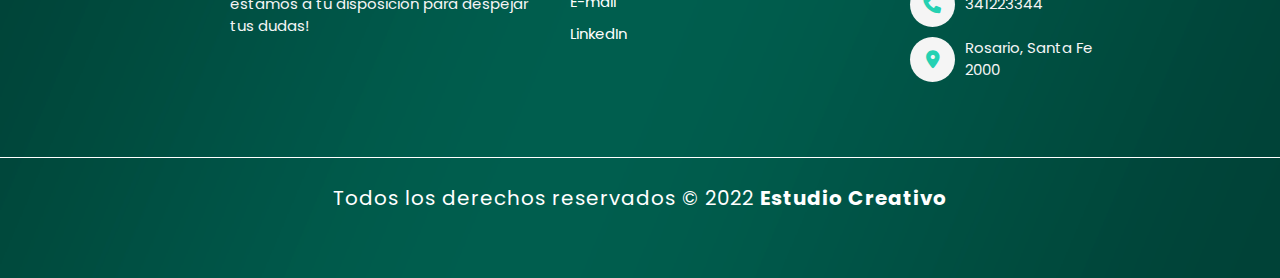
==== commit 17a692ce: "ultime detalles de media queries" ====
--- a/index.html
+++ b/index.html
@@ -74,7 +74,7 @@
     <section class="acerca_de">
         <h1 class="heading">Todos los recursos puestos en tus objetivos</h1>
         <div class="columna">
-            <div class="image">
+            <div class="image__serv">
                 <img src="./img/servis.png" alt="recursosdediseño">
             </div>
 
--- a/css/style.css
+++ b/css/style.css
@@ -9,7 +9,7 @@
   border: none; }
 
 *::selection {
-  background: var(--limon);
+  background: #25d1b2;
   color: white; }
 
 html {
@@ -23,15 +23,6 @@
   padding: 0 9%;
   padding-top: 7.5rem;
   padding-bottom: 2rem; }
-
-.heading {
-  text-align: center;
-  background: var(--verde);
-  color: transparent;
-  -webkit-background-clip: text;
-  background-clip: text;
-  font-size: 5rem;
-  padding: 1rem; }
 
 .funcionales {
   color: #333;
@@ -266,7 +257,7 @@
   .gallery .gallery__picture::before {
     content: "";
     transform: scaleY(0);
-    transition: transform .4s; }
+    transition: transform .3s; }
   .gallery .gallery__picture:hover::before {
     position: absolute;
     content: "Visita el sitio para ver el trabajo terminado";
@@ -278,6 +269,7 @@
     color: white;
     display: flex;
     align-items: center;
+    justify-content: center;
     font-size: 1.5rem;
     transform: scaleY(1); }
   .gallery .gallery__picture--g1 {
@@ -325,33 +317,36 @@
     background: white; }
     .contacto form .inputcaja {
       position: relative; }
-      .contacto form .inputcaja input, .contacto form .inputcaja .contacto form .inputcaja textarea {
-        width: 100%;
-        background: none;
-        color: #333;
-        margin: 1.5rem 0;
-        padding: .5rem 0;
-        font-size: 1.7rem;
-        border-bottom: 0.1rem solid rgba(0, 0, 0, 0.1);
-        text-transform: none; }
-      .contacto form .inputcaja textarea {
-        resize: none;
-        height: 13rem; }
-      .contacto form .inputcaja label {
-        position: absolute;
-        top: 1.7rem;
-        left: 0;
-        font-size: 1.7rem;
-        color: #666;
-        transition: .2s linear; }
-      .contacto form .inputcaja input:focus ~ label, .contacto form .inputcaja .contacto form .inputcaja input:valid ~ label, .contacto form .inputcaja .contacto form .inputcaja textarea:focus ~ label, .contacto form .inputcaja .contacto form .inputcaja textarea:valid ~ label {
-        top: -.5rem;
-        font-size: 1.5rem;
-        color: #25d1b2; }
-  .contacto .heading {
-    text-align: left;
-    padding: 0;
-    padding-bottom: 2rem; }
+    .contacto form textarea {
+      resize: none;
+      height: 13rem; }
+    .contacto form label {
+      position: absolute;
+      top: 1.7rem;
+      left: 0;
+      font-size: 1.7rem;
+      color: #666;
+      transition: .2s linear; }
+
+.heading {
+  text-align: left;
+  padding: 0;
+  padding-bottom: 2rem; }
+
+.contacto form .inputcaja input, .contacto form .inputcaja textarea {
+  width: 100%;
+  background: none;
+  color: #333;
+  margin: 1.5rem 0;
+  padding: .5rem 0;
+  font-size: 1.7rem;
+  border-bottom: 0.1rem solid rgba(0, 0, 0, 0.1);
+  text-transform: none; }
+
+.contacto form .inputcaja input:focus ~ label, .contacto form .inputcaja input:valid ~ label, .contacto form .inputcaja textarea:focus ~ label, .contacto form .inputcaja textarea:valid ~ label {
+  top: -.5rem;
+  font-size: 1.5rem;
+  color: #25d1b2; }
 
 .nosotros h2 {
   text-align: center;
@@ -538,11 +533,35 @@
   .btn:hover {
     transform: scale(1.1); }
 
+@media (max-width: 1440px) {
+  img {
+    font-size: 30%; }
+  section {
+    padding-top: 11.5rem; }
+    section .nosotros {
+      padding-top: 0; }
+  main {
+    margin-top: 80px; }
+  .image__serv {
+    display: none; }
+  .acerca_de {
+    background-image: none;
+    background-color: #25d1b23b;
+    padding-bottom: 10rem; }
+  .footer .caja-contenedor {
+    margin-left: 210px; } }
+
 @media (max-width: 1200px) {
   html {
     font-size: 55%; }
   .footer .caja-contenedor {
-    margin-left: 150px; } }
+    margin-left: 150px; }
+  .image__serv {
+    display: none; }
+  .acerca_de {
+    background-image: none; }
+  section {
+    padding-top: 11.5rem; } }
 
 @media (max-width: 990px) {
   section {
@@ -595,17 +614,26 @@
   .footer .caja-contenedor {
     margin-left: 130px; }
   main {
-    margin-top: 100px; } }
+    margin-top: 100px; }
+  .contacto {
+    padding-top: 11rem; } }
 
 @media (max-width: 450px) {
   html {
-    font-size: 49%; }
+    font-size: 45%; }
   .acerca_de .columna .content .bottons a {
     width: 100%;
     text-align: center; }
     .acerca_de .columna .content .bottons a :last-child {
       margin: 1rem 0; }
+  .image__serv {
+    display: none; }
   .footer .caja-contenedor {
     margin-left: 80px; }
+  .footer .creditos {
+    font-size: 1.5rem; }
   img {
-    display: none; } }
+    font-size: 20px; }
+  main {
+    margin-left: 0;
+    margin-right: 0; } }
